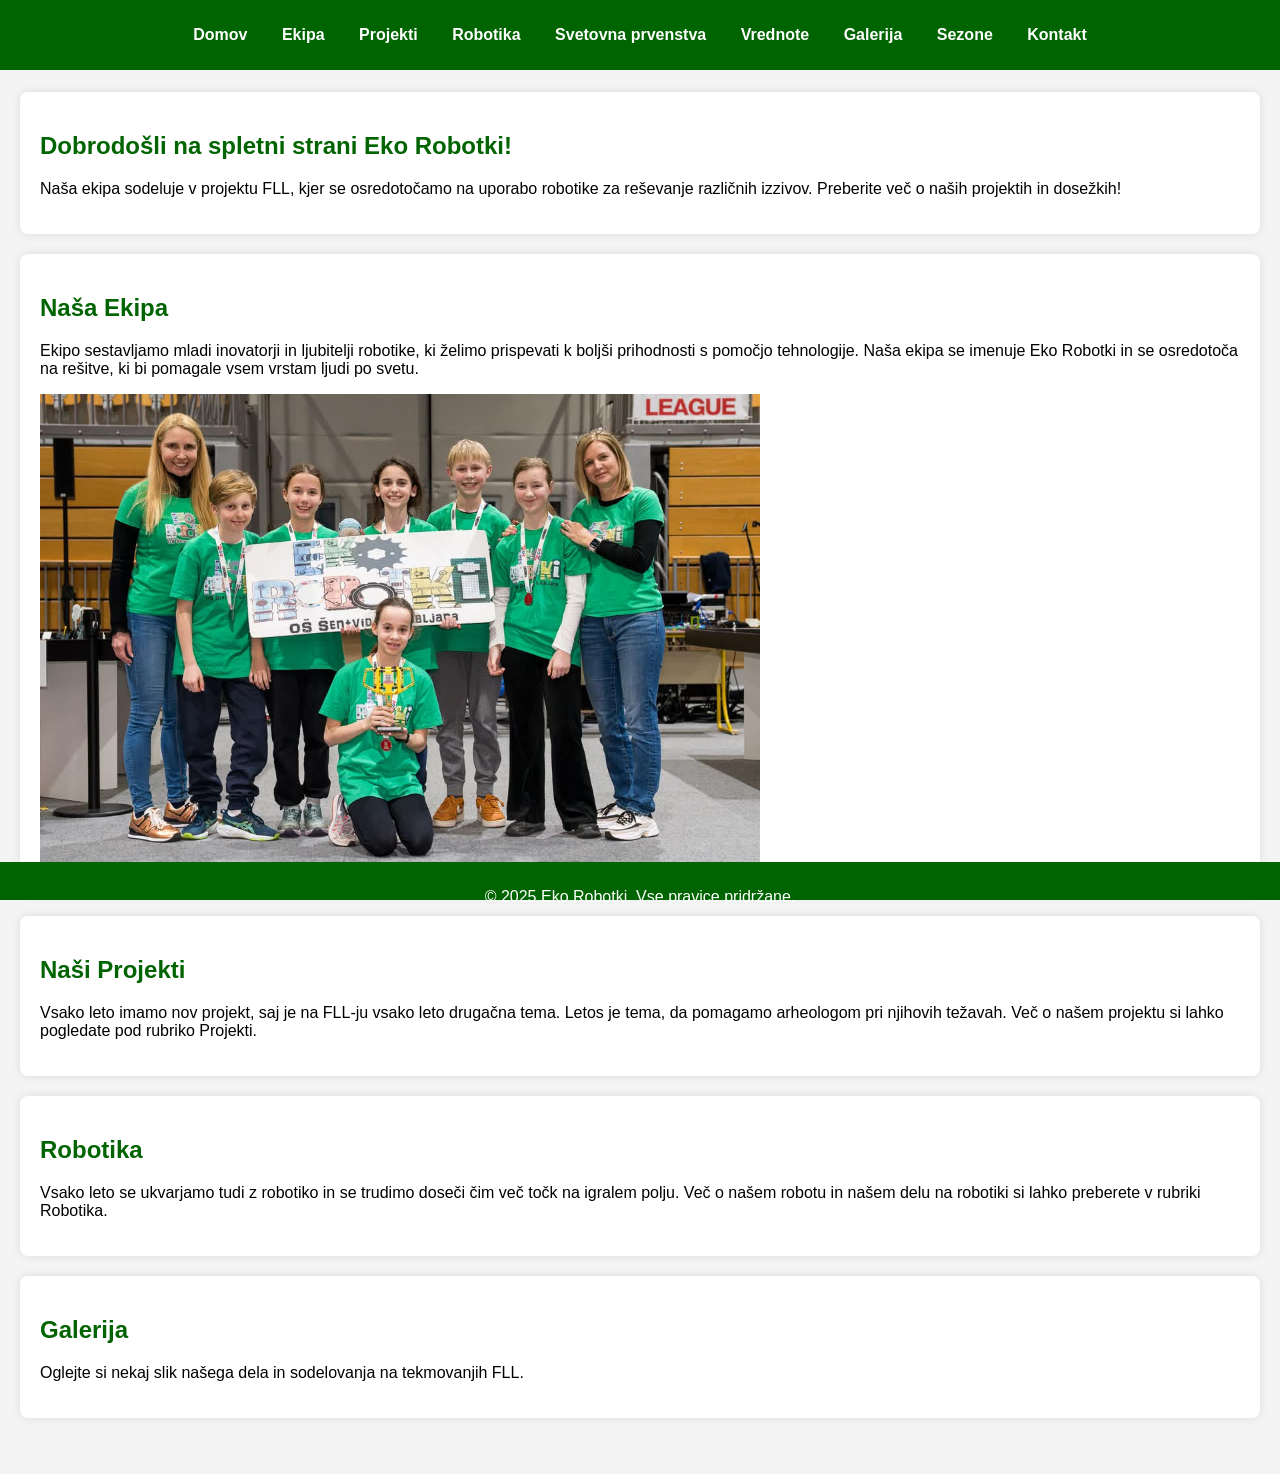
==== index.html @ 8b765f84 "Add files via upload" ====
<!DOCTYPE html>
<html lang="sl">
<head>
    <meta charset="UTF-8">
    <meta name="viewport" content="width=device-width, initial-scale=1.0">
    <meta name="description" content="Skupina Eko Robotki sodeluje v projektu FLL">
    <title>Eko Robotki FLL</title>
    <link rel="icon" type="image/x-icon" href="eko.jpeg">
    <link rel="stylesheet" href="styles.css">
    <link rel="icon" type="image/png" href="eko.jpeg">
</head>
<body>

    <!-- Navigacija -->
    <header id="header">
        <nav>
            <ul>
                <li><a href="index.html">Domov</a></li>
                <li><a href="Ekipa.html">Ekipa</a></li>
                <li><a href="projekti.html">Projekti</a></li>
                <li><a href="robotika.html">Robotika</a></li>
                <li><a href="Svetovna prvenstva.html">Svetovna prvenstva</a></li>
                <li><a href="vrednote.html">Vrednote</a></li>
                <li><a href="Galerija.html">Galerija</a></li>
                <li><a href="Sezone.html">Sezone</a></li>
                <li><a href="Kontakt.html">Kontakt</a></li>
            </ul>
        </nav>
    </header>

    <br><br><br><br>

    <!-- Glavni del strani -->
    <section id="domov">
        <h1>Dobrodošli na spletni strani Eko Robotki!</h1>
        <p>Naša ekipa sodeluje v projektu FLL, kjer se osredotočamo na uporabo robotike za reševanje različnih izzivov. Preberite več o naših projektih in dosežkih!</p>
    </section>

    <section id="ekipa">
        <h2>Naša Ekipa</h2>
        <p>Ekipo sestavljamo mladi inovatorji in ljubitelji robotike, ki želimo prispevati k boljši prihodnosti s pomočjo tehnologije. Naša ekipa se imenuje Eko Robotki in se osredotoča na rešitve, ki bi pomagale vsem vrstam ljudi po svetu.</p>
        <img src="naprej1.jpg" alt="Državno">
    </section>

    <section id="projekti">
        <h2>Naši Projekti</h2>
            <p>Vsako leto imamo nov projekt, saj je na FLL-ju vsako leto drugačna tema. Letos je tema, da pomagamo arheologom pri njihovih težavah. Več o našem projektu si lahko pogledate pod rubriko Projekti.</p>
    </section>

     <section id="robotika">
        <h2>Robotika</h2>
            <p>Vsako leto se ukvarjamo tudi z robotiko in se trudimo doseči čim več točk na igralem polju. Več o našem robotu in našem delu na robotiki si lahko preberete v rubriki Robotika.</p>
    </section>

    <section id="galerija">
        <h2>Galerija</h2>
        <p>Oglejte si nekaj slik našega dela in sodelovanja na tekmovanjih FLL.</p>
        <!-- Tukaj lahko dodamo slike iz tekmovanj, projektov, itd. -->
    </section>

    <footer>
        <p>&copy; 2025 Eko Robotki. Vse pravice pridržane.</p>
    </footer>

    <br><br>

</body>
</html>
---- styles.css ----
body {
    font-family: Arial, sans-serif;
    margin: 0px;
    padding: 0px;
    background-color: #f4f4f4;
}

header {
    background-color: #006400;
    color: white;
    padding: 10px 0px;
    text-align: center;
    margin-right: 0px;
    margin-left: 0px;
}

nav ul {
    list-style-type: none;
    padding: 0px;
    margin-right: 0px;
    margin-left: 0px;
}

nav ul li {
    display: inline;
    margin: 0px 15px;
}

nav ul li a {
    color: white;
    text-decoration: none;
    font-weight: bold;
}

nav ul li a:hover {
    text-decoration: underline;
}

section {
    padding: 20px;
    margin: 20px;
    background-color: white;
    border-radius: 8px;
    box-shadow: 0px 0px 10px rgba(0, 0, 0, 0.1);
}

h1, h2 {
    color: #006400;
}

footer {
    text-align: center;
    padding: 10px 0px;
    background-color: #006400;
    color: white;
    position: fixed;
    bottom: 0px;
    width: 100%;
    height: 2%;
}

a {
    color: #006400;
}

a:hover {
    text-decoration: underline;
}

#header{
    position: fixed;
    top: 0;
    width: 100%;
}

img{
    width: 60%;
    height: 40%;
}
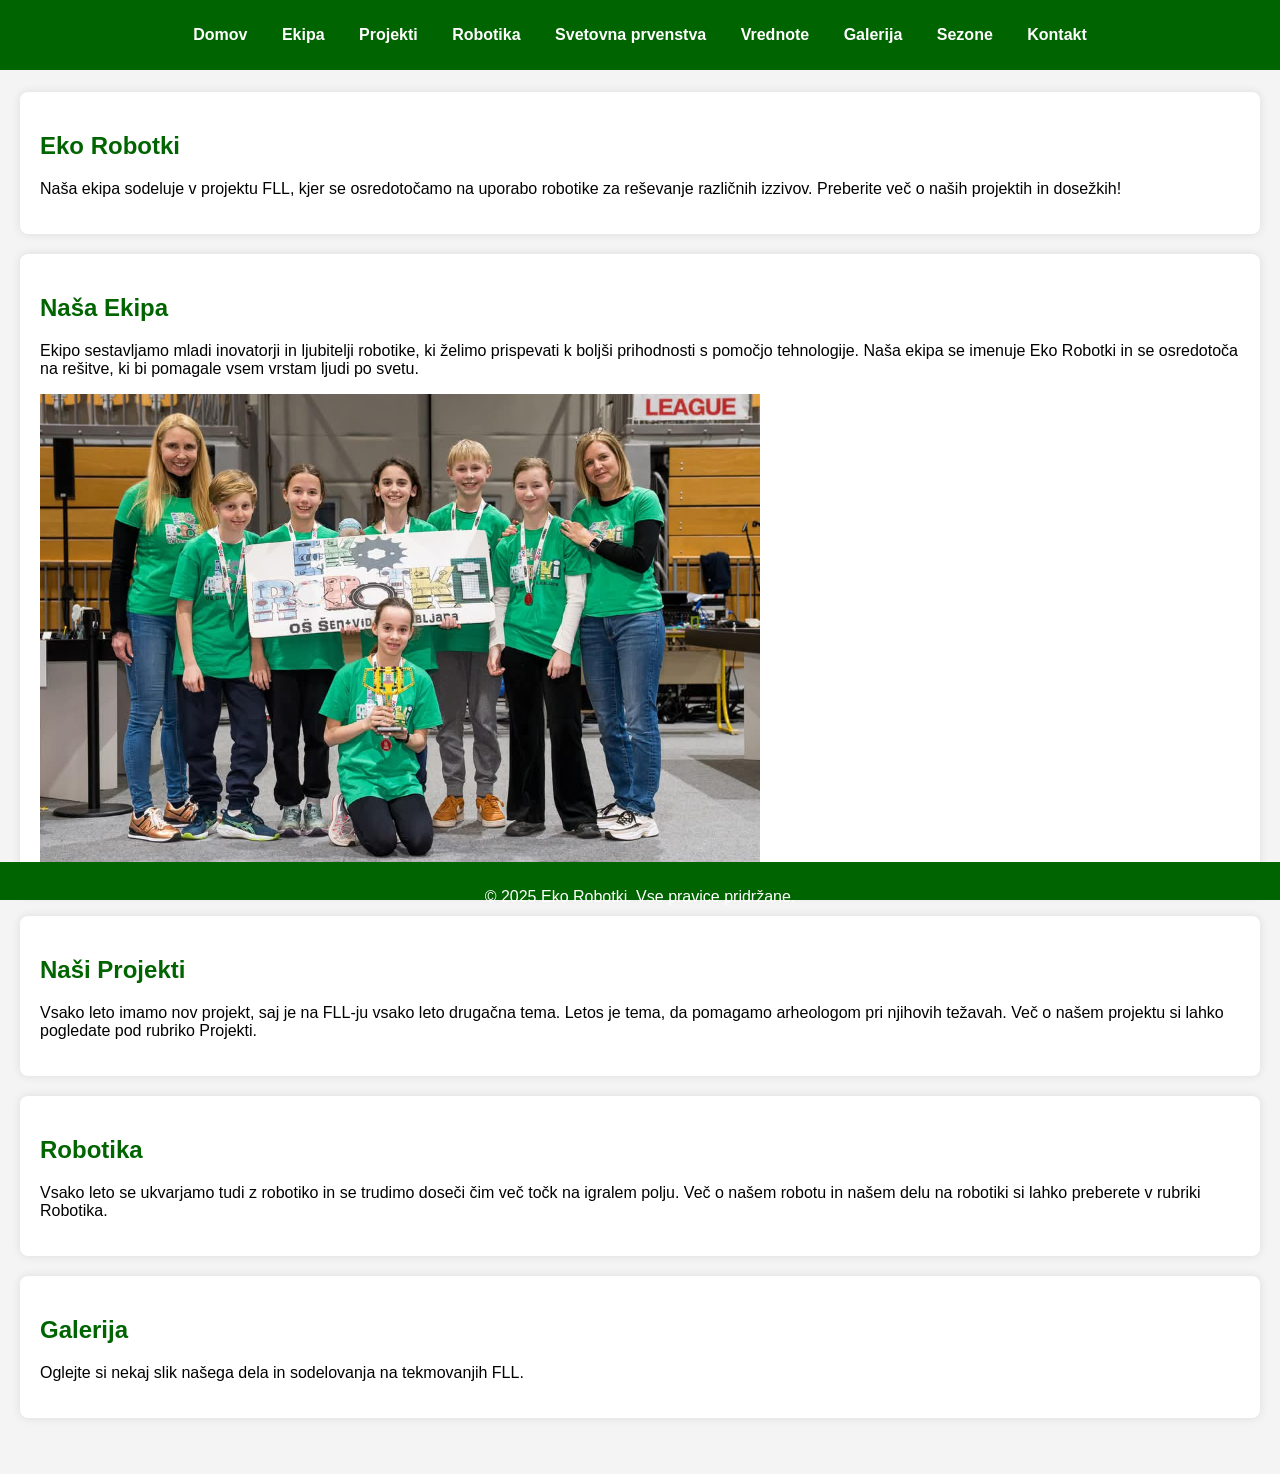
==== commit 4662691e: "Update index.html" ====
--- a/index.html
+++ b/index.html
@@ -3,8 +3,8 @@
 <head>
     <meta charset="UTF-8">
     <meta name="viewport" content="width=device-width, initial-scale=1.0">
-    <meta name="description" content="Skupina Eko Robotki sodeluje v projektu FLL">
-    <title>Eko Robotki FLL</title>
+    <meta name="description" content="Eko Robotki smo ekipa FIRST LEGO League. Predstavljamo naš FLL robot, projekt in raziskovanje.">
+    <title>Eko Robotki / FLL</title>
     <link rel="icon" type="image/x-icon" href="eko.jpeg">
     <link rel="stylesheet" href="styles.css">
     <link rel="icon" type="image/png" href="eko.jpeg">
@@ -32,7 +32,7 @@
 
     <!-- Glavni del strani -->
     <section id="domov">
-        <h1>Dobrodošli na spletni strani Eko Robotki!</h1>
+        <h1>Eko Robotki</h1>
         <p>Naša ekipa sodeluje v projektu FLL, kjer se osredotočamo na uporabo robotike za reševanje različnih izzivov. Preberite več o naših projektih in dosežkih!</p>
     </section>
 
@@ -65,4 +65,7 @@
     <br><br>
 
 </body>
-</html>+
+</html>
+
+
